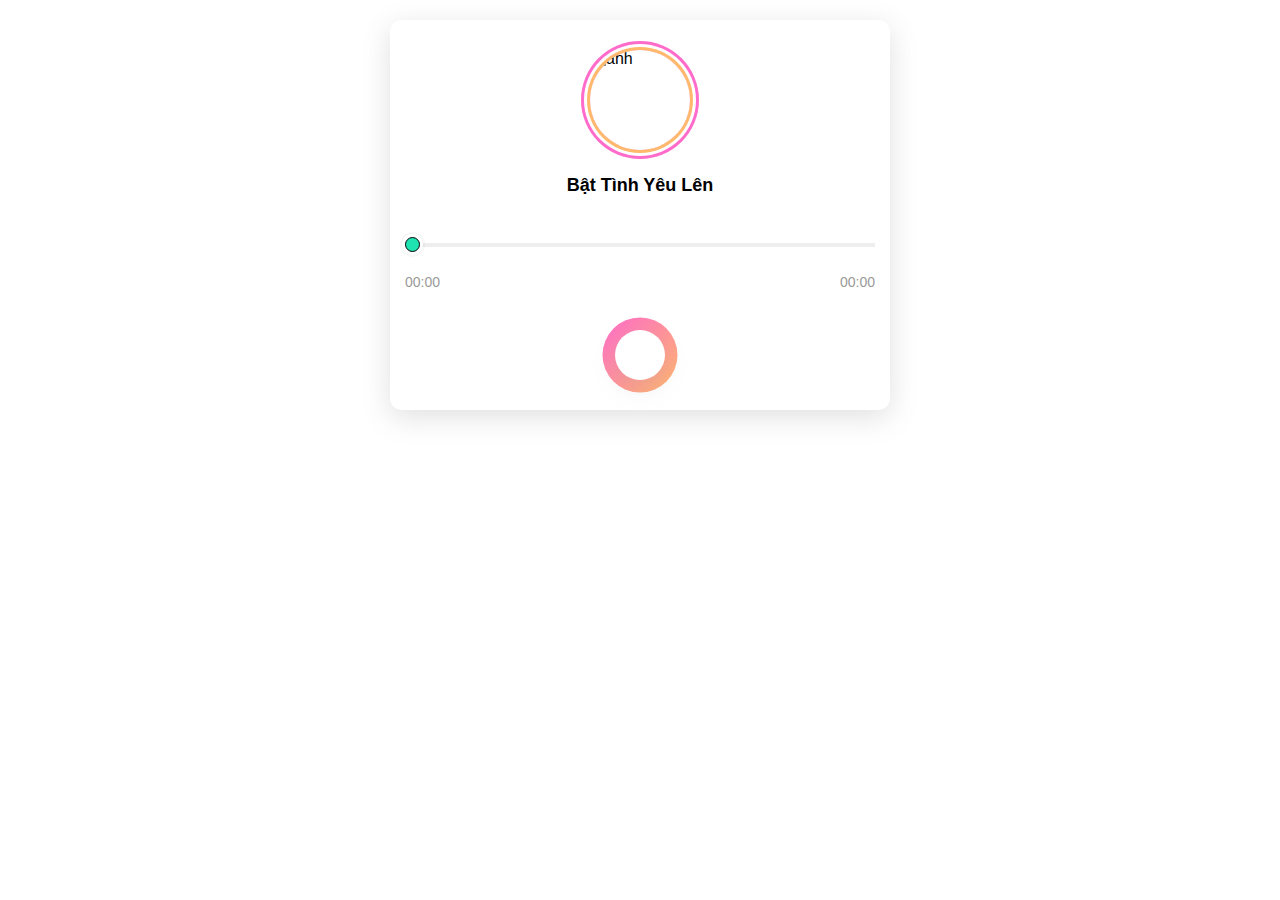
==== index.html @ 87ba6da7 "upMusic" ====
<!DOCTYPE html>
<html lang="en">

<head>
    <meta charset="UTF-8">
    <meta http-equiv="X-UA-Compatible" content="IE=edge">
    <meta name="viewport" content="width=device-width, initial-scale=1.0">
    <link rel="stylesheet" href="style.css">
    <script type="module" src="https://unpkg.com/ionicons@5.5.2/dist/ionicons/ionicons.esm.js"></script>
    <script nomodule src="https://unpkg.com/ionicons@5.5.2/dist/ionicons/ionicons.js"></script>
    <title>MusicPlayer</title>
</head>

<body>
    <div class="music">
        <div class="music-thumb">
            <img src="./pexels-james-wheeler-417074.jpg" alt="anh">
        </div>
        <h3 class="music-name">
            Why Not Me
        </h3>
        <input type="range" name="song" id="range" class="range" />
        <audio src="./music/btyl.mp3" id="song"></audio>
        <div class="timer">
            <div class="duration"></div>
            <div class="remainning"></div>
        </div>
        <div class="controls">
            <ion-icon name="infinite-outline" class="infiniti"></ion-icon>
            <ion-icon name="play-back-outline" class="back-play"></ion-icon>
            <div class="play">
                <div class="player-inner">
                    <ion-icon name="play-outline" class="play-icon"></ion-icon>
                </div>
            </div>
            <ion-icon name="play-forward-outline" class="next-play"></ion-icon>
            <ion-icon name="repeat-outline" class="loop-play"></ion-icon>
        </div>
    </div>


    <script src="./main.js"></script>
</body>

</html>
---- style.css ----
*,
*:before,
*:after {
  box-sizing: border-box;
}
* {
  margin: 0;
  padding: 0;
  font: inherit;
  font-family: Arial, Helvetica, sans-serif;
}
img,
picture,
svg,
video {
  display: block;
  max-width: 100%;
}
body {
  min-height: 100vh;
  padding: 20px;
}
.music{
    max-width: 500px;
    margin: 0 auto;
    border-radius: 12px;
    background-color: #fff;
    box-shadow: rgba(100, 100,111,0.2) 0px 7px 29px 0px;
    padding: 30px 15px 30px;

}
.music-thumb{
    width: 100px;
    height: 100px;
    margin:  0 auto 25px;
}
.music-thumb.isplaying{
  animation:  spinner 5s infinite;
}
.music-thumb img{
    object-fit: cover;
    width: 100%;
    height: 100%;
    border-radius: 100rem;
    box-shadow: 0 0 0 3px #ffb86c, 0 0 0 6px white, 0 0 0 9px #ff6bcb;
}
.music-name{
    text-align: center;
    font-size: 18px;
    font-weight: 550;
    margin-bottom: 20px;
}
.timer{
    display: flex;
    justify-content: space-between;
    align-items: center;
    font-size: 14px;
    color: #999;
    margin-bottom: 40px;
}
.play{
   position: relative;
}
.player-inner{
    width: 50px;
    height: 50px;
    border-radius: 50%;
    background-color: #fff;
    display: flex;
    justify-content: center;
    align-items: center;
    cursor: pointer;
    box-shadow: rgba(149,157,165,0.2) 0px 8px 24px;
    position: relative;
    font-size: 20px;
    z-index: 2;
}
.play::before{
    inset: 0;
    content: "";
    position: absolute;
    background-image: linear-gradient(to right bottom, #ff6bcb, #ffb86c);
    transform: scale(1.5);
    border-radius: 100rem;

}
.controls{
    display: flex;
    justify-content: center;
    align-items: center;
    gap: 0 40px;
}
.back-play,.next-play,.infiniti,.loop-play{
    cursor: pointer;
}
.range {
    height: 38px;
    -webkit-appearance: none;
    margin: 10px 0;
    width: 100%;
}
.range::-webkit-slider-runnable-track {
    width: 100%;
    height: 4px;
    cursor: pointer;
    background-color: #eee;
  }
.range::-webkit-slider-thumb {
    box-shadow: 0 0 0 3px #fff, 0 0 0 5px rgba(100, 100,111,0.05);  
    border: 1px solid #000000;
    height: 15px;
    width: 15px;
    border-radius: 100rem;
    background: #20e3b2;
    cursor: pointer;
    -webkit-appearance: none;
    margin-top: -6px;
  }
  @keyframes spinner {
    to{
      rotate: 360deg;
    }
  }
  .loop-play{
    font-size: 20px;
  }
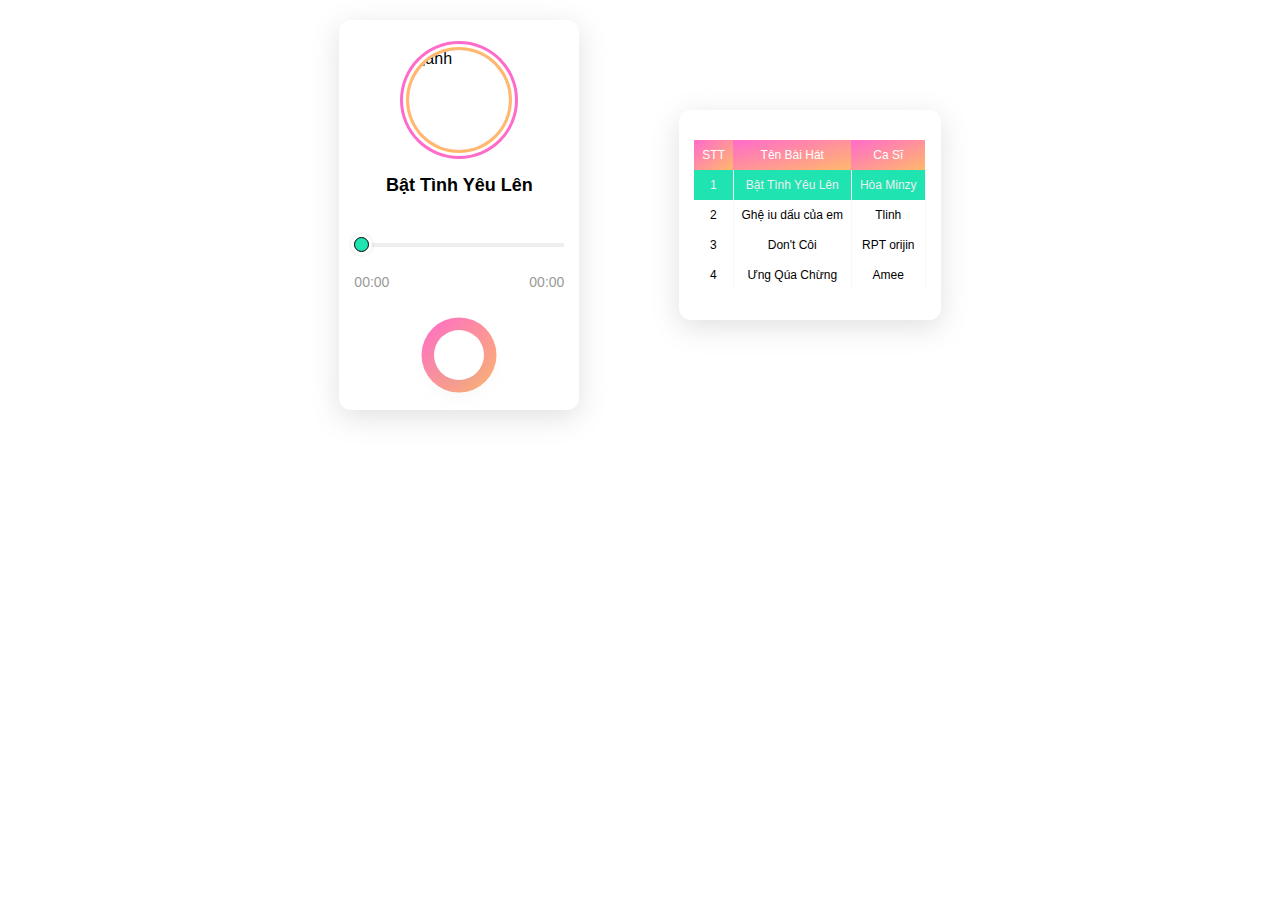
==== commit 77005342: "test" ====
--- a/index.html
+++ b/index.html
@@ -12,31 +12,50 @@
 </head>
 
 <body>
-    <div class="music">
-        <div class="music-thumb">
-            <img src="./pexels-james-wheeler-417074.jpg" alt="anh">
+    <div class="container">
+        <div class="music">
+            <div class="music-thumb">
+                <img src="./pexels-james-wheeler-417074.jpg" alt="anh">
+            </div>
+            <h3 class="music-name">
+                Why Not Me
+            </h3>
+            <input type="range" name="song" id="range" class="range" />
+            <audio src="./music/btyl.mp3" id="song"></audio>
+            <div class="timer">
+                <div class="duration"></div>
+                <div class="remainning"></div>
+            </div>
+            <div class="controls">
+                <ion-icon name="infinite-outline" class="infiniti"></ion-icon>
+                <ion-icon name="play-back-outline" class="back-play"></ion-icon>
+                <div class="play">
+                    <div class="player-inner">
+                        <ion-icon name="play-outline" class="play-icon"></ion-icon>
+                    </div>
+                </div>
+                <ion-icon name="play-forward-outline" class="next-play"></ion-icon>
+                <ion-icon name="repeat-outline" class="loop-play"></ion-icon>
+            </div>
         </div>
-        <h3 class="music-name">
-            Why Not Me
-        </h3>
-        <input type="range" name="song" id="range" class="range" />
-        <audio src="./music/btyl.mp3" id="song"></audio>
-        <div class="timer">
-            <div class="duration"></div>
-            <div class="remainning"></div>
-        </div>
-        <div class="controls">
-            <ion-icon name="infinite-outline" class="infiniti"></ion-icon>
-            <ion-icon name="play-back-outline" class="back-play"></ion-icon>
-            <div class="play">
-                <div class="player-inner">
-                    <ion-icon name="play-outline" class="play-icon"></ion-icon>
-                </div>
-            </div>
-            <ion-icon name="play-forward-outline" class="next-play"></ion-icon>
-            <ion-icon name="repeat-outline" class="loop-play"></ion-icon>
+
+        <div class="table_list">
+                <table class="fl-table">
+                    <thead>
+                    <tr>
+                        <th>STT</th>
+                        <th>Tên Bài Hát</th>
+                        <th>Ca Sĩ</th>
+                    </tr>
+                    </thead>
+                    <tbody class="tbody">
+                        
+            
+                    <tbody>
+                </table>
         </div>
     </div>
+
 
 
     <script src="./main.js"></script>
--- a/style.css
+++ b/style.css
@@ -20,9 +20,14 @@
   min-height: 100vh;
   padding: 20px;
 }
+.container{
+  display: flex;
+  align-items: center;
+  justify-content: center;
+  margin: 0 auto;
+}
 .music{
-    max-width: 500px;
-    margin: 0 auto;
+    max-width: 50%;
     border-radius: 12px;
     background-color: #fff;
     box-shadow: rgba(100, 100,111,0.2) 0px 7px 29px 0px;
@@ -84,6 +89,10 @@
     border-radius: 100rem;
 
 }
+.song.active{
+  background-color: #20e3b2;
+  color: #eee;
+}
 .controls{
     display: flex;
     justify-content: center;
@@ -116,6 +125,41 @@
     -webkit-appearance: none;
     margin-top: -6px;
   }
+  .table_list{
+    max-width: 50%;
+    border-radius: 12px;
+    background-color: #fff;
+    box-shadow: rgba(100, 100,111,0.2) 0px 7px 29px 0px;
+    padding: 30px 15px 30px;
+    margin-left: 100px;
+  }
+
+.fl-table {
+    border-radius: 5px;
+    font-size: 12px;
+    font-weight: normal;
+    border: none;
+    border-collapse: collapse;
+    width: 100%;
+    max-width: 100%;
+    white-space: nowrap;
+    background-color: white;
+}
+
+.fl-table td, .fl-table th {
+    text-align: center;
+    padding: 8px;
+}
+
+.fl-table td {
+    border-right: 1px solid #f8f8f8;
+    font-size: 12px;
+}
+
+.fl-table thead th {
+    color: #ffffff;
+    background-image: linear-gradient(to right bottom, #ff6bcb, #ffb86c);
+}
   @keyframes spinner {
     to{
       rotate: 360deg;
@@ -123,4 +167,15 @@
   }
   .loop-play{
     font-size: 20px;
-  }+  }
+  @media only screen and (min-device-width: 481px) and (max-device-width: 1024px){
+    .container{
+      display: flex;
+      flex-direction: column;
+    }
+    .table_list {
+      margin: 0;
+      padding: 20px 10px 20px;
+      margin-top: 30px;
+  }
+  }
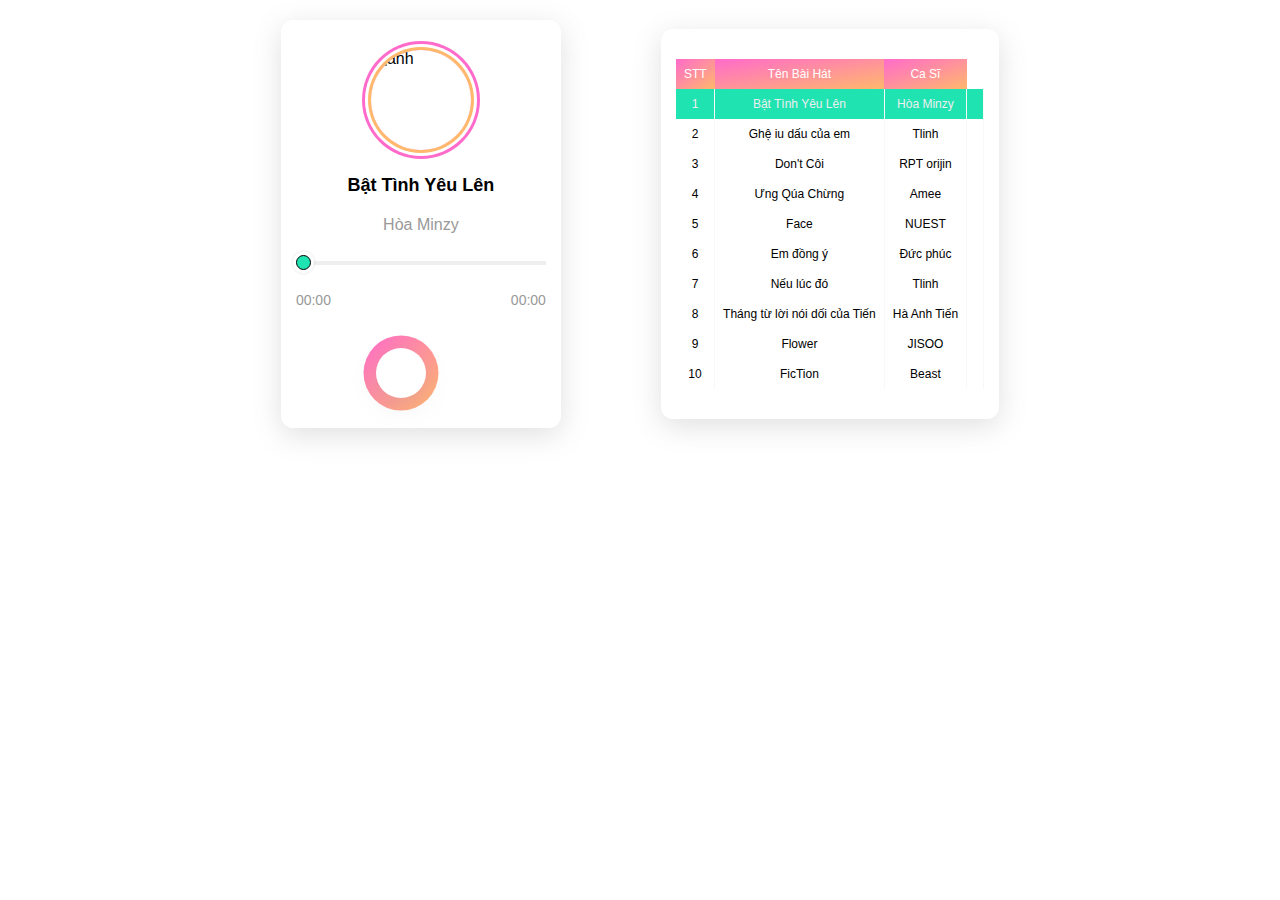
==== commit 90cec71b: "ok done" ====
--- a/index.html
+++ b/index.html
@@ -17,9 +17,8 @@
             <div class="music-thumb">
                 <img src="./pexels-james-wheeler-417074.jpg" alt="anh">
             </div>
-            <h3 class="music-name">
-                Why Not Me
-            </h3>
+            <h3 class="music-name"></h3>
+            <span class="singer">AMII</span>
             <input type="range" name="song" id="range" class="range" />
             <audio src="./music/btyl.mp3" id="song"></audio>
             <div class="timer">
@@ -27,7 +26,7 @@
                 <div class="remainning"></div>
             </div>
             <div class="controls">
-                <ion-icon name="infinite-outline" class="infiniti"></ion-icon>
+                <ion-icon name="infinite-outline" class="infiniti" title="nghe lặp"></ion-icon>
                 <ion-icon name="play-back-outline" class="back-play"></ion-icon>
                 <div class="play">
                     <div class="player-inner">
@@ -35,24 +34,25 @@
                     </div>
                 </div>
                 <ion-icon name="play-forward-outline" class="next-play"></ion-icon>
-                <ion-icon name="repeat-outline" class="loop-play"></ion-icon>
+                <ion-icon name="repeat-outline" class="loop-play" title="nghe lại 1 lần"></ion-icon>
+                <ion-icon name="shuffle-outline" class="random-play" title="random"></ion-icon>
             </div>
         </div>
 
         <div class="table_list">
-                <table class="fl-table">
-                    <thead>
+            <table class="fl-table">
+                <thead>
                     <tr>
                         <th>STT</th>
                         <th>Tên Bài Hát</th>
                         <th>Ca Sĩ</th>
                     </tr>
-                    </thead>
-                    <tbody class="tbody">
-                        
-            
-                    <tbody>
-                </table>
+                </thead>
+                <tbody class="tbody">
+
+
+                <tbody>
+            </table>
         </div>
     </div>
 
--- a/style.css
+++ b/style.css
@@ -93,6 +93,9 @@
   background-color: #20e3b2;
   color: #eee;
 }
+.song{
+  cursor: pointer;
+}
 .controls{
     display: flex;
     justify-content: center;
@@ -168,6 +171,11 @@
   .loop-play{
     font-size: 20px;
   }
+  .singer{
+    display: flex;
+    justify-content: center;
+    color: #999;
+  }
   @media only screen and (min-device-width: 481px) and (max-device-width: 1024px){
     .container{
       display: flex;
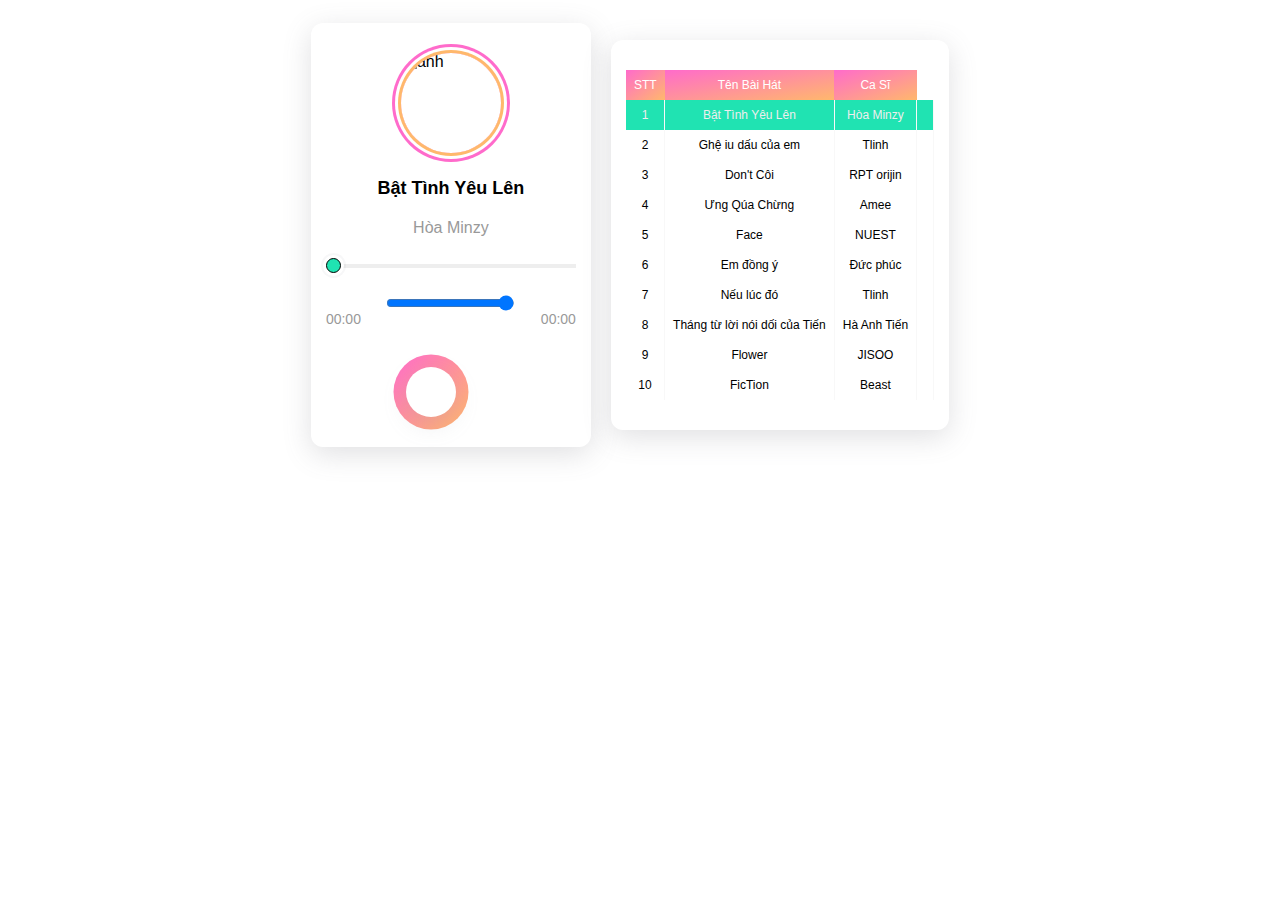
==== commit 7d756837: "respon" ====
--- a/index.html
+++ b/index.html
@@ -21,6 +21,11 @@
             <span class="singer">AMII</span>
             <input type="range" name="song" id="range" class="range" />
             <audio src="./music/btyl.mp3" id="song"></audio>
+            <div class="volume">
+                  <ion-icon name="volume-high"></ion-icon>
+            <input type="range" orient="vertical" min="1" max="100" value="99" class="volume_slider" onchange="handleVolume()">
+            </div>
+          
             <div class="timer">
                 <div class="duration"></div>
                 <div class="remainning"></div>
--- a/style.css
+++ b/style.css
@@ -3,12 +3,14 @@
 *:after {
   box-sizing: border-box;
 }
+
 * {
   margin: 0;
   padding: 0;
   font: inherit;
   font-family: Arial, Helvetica, sans-serif;
 }
+
 img,
 picture,
 svg,
@@ -16,174 +18,233 @@
   display: block;
   max-width: 100%;
 }
+
 body {
   min-height: 100vh;
   padding: 20px;
 }
-.container{
+
+.container {
   display: flex;
   align-items: center;
   justify-content: center;
   margin: 0 auto;
 }
-.music{
-    max-width: 50%;
-    border-radius: 12px;
-    background-color: #fff;
-    box-shadow: rgba(100, 100,111,0.2) 0px 7px 29px 0px;
-    padding: 30px 15px 30px;
-
-}
-.music-thumb{
-    width: 100px;
-    height: 100px;
-    margin:  0 auto 25px;
-}
-.music-thumb.isplaying{
-  animation:  spinner 5s infinite;
-}
-.music-thumb img{
-    object-fit: cover;
-    width: 100%;
-    height: 100%;
-    border-radius: 100rem;
-    box-shadow: 0 0 0 3px #ffb86c, 0 0 0 6px white, 0 0 0 9px #ff6bcb;
-}
-.music-name{
-    text-align: center;
-    font-size: 18px;
-    font-weight: 550;
-    margin-bottom: 20px;
-}
-.timer{
-    display: flex;
-    justify-content: space-between;
-    align-items: center;
-    font-size: 14px;
-    color: #999;
-    margin-bottom: 40px;
-}
-.play{
-   position: relative;
-}
-.player-inner{
-    width: 50px;
-    height: 50px;
-    border-radius: 50%;
-    background-color: #fff;
-    display: flex;
-    justify-content: center;
-    align-items: center;
-    cursor: pointer;
-    box-shadow: rgba(149,157,165,0.2) 0px 8px 24px;
-    position: relative;
-    font-size: 20px;
-    z-index: 2;
-}
-.play::before{
-    inset: 0;
-    content: "";
-    position: absolute;
-    background-image: linear-gradient(to right bottom, #ff6bcb, #ffb86c);
-    transform: scale(1.5);
-    border-radius: 100rem;
-
-}
-.song.active{
+
+.music {
+  border-radius: 12px;
+  background-color: #fff;
+  box-shadow: rgba(100, 100, 111, 0.2) 0px 7px 29px 0px;
+  padding: 30px 15px 30px;
+
+}
+
+.music-thumb {
+  width: 100px;
+  height: 100px;
+  margin: 0 auto 25px;
+}
+
+.music-thumb.isplaying {
+  animation: spinner 5s infinite;
+}
+
+.music-thumb img {
+  object-fit: cover;
+  width: 100%;
+  height: 100%;
+  border-radius: 100rem;
+  box-shadow: 0 0 0 3px #ffb86c, 0 0 0 6px white, 0 0 0 9px #ff6bcb;
+}
+
+.music-name {
+  text-align: center;
+  font-size: 18px;
+  font-weight: 550;
+  margin-bottom: 20px;
+}
+
+.timer {
+  display: flex;
+  justify-content: space-between;
+  align-items: center;
+  font-size: 14px;
+  color: #999;
+  margin-bottom: 40px;
+}
+
+.play {
+  position: relative;
+}
+
+.player-inner {
+  width: 50px;
+  height: 50px;
+  border-radius: 50%;
+  background-color: #fff;
+  display: flex;
+  justify-content: center;
+  align-items: center;
+  cursor: pointer;
+  box-shadow: rgba(149, 157, 165, 0.2) 0px 8px 24px;
+  position: relative;
+  font-size: 20px;
+  z-index: 2;
+}
+
+.play::before {
+  inset: 0;
+  content: "";
+  position: absolute;
+  background-image: linear-gradient(to right bottom, #ff6bcb, #ffb86c);
+  transform: scale(1.5);
+  border-radius: 100rem;
+
+}
+
+.song.active {
   background-color: #20e3b2;
   color: #eee;
 }
-.song{
-  cursor: pointer;
-}
-.controls{
+
+.song {
+  cursor: pointer;
+}
+
+.controls {
+  display: flex;
+  justify-content: center;
+  align-items: center;
+  gap: 0 40px;
+}
+
+.back-play,
+.next-play,
+.infiniti,
+.loop-play {
+  cursor: pointer;
+}
+
+.range {
+  height: 38px;
+  -webkit-appearance: none;
+  margin: 10px 0;
+  width: 100%;
+}
+
+.range::-webkit-slider-runnable-track {
+  width: 100%;
+  height: 4px;
+  cursor: pointer;
+  background-color: #eee;
+}
+.volume{
+  width: 100%;
+  display: flex;
+  justify-content: center;
+}
+.range::-webkit-slider-thumb {
+  box-shadow: 0 0 0 3px #fff, 0 0 0 5px rgba(100, 100, 111, 0.05);
+  border: 1px solid #000000;
+  height: 15px;
+  width: 15px;
+  border-radius: 100rem;
+  background: #20e3b2;
+  cursor: pointer;
+  -webkit-appearance: none;
+  margin-top: -6px;
+}
+
+.table_list {
+  max-width: 50%;
+  border-radius: 12px;
+  background-color: #fff;
+  box-shadow: rgba(100, 100, 111, 0.2) 0px 7px 29px 0px;
+  padding: 30px 15px 30px;
+  margin-left: 100px;
+  max-height: 420px;
+}
+.table_list::-webkit-scrollbar {
+  display: none;
+}
+ 
+
+.fl-table {
+  border-radius: 5px;
+  font-size: 12px;
+  font-weight: normal;
+  border: none;
+  border-collapse: collapse;
+  width: 100%;
+  max-width: 100%;
+  white-space: nowrap;
+  background-color: white;
+}
+
+.fl-table td,
+.fl-table th {
+  text-align: center;
+  padding: 8px;
+}
+
+.fl-table td {
+  border-right: 1px solid #f8f8f8;
+  font-size: 12px;
+}
+
+.fl-table thead th {
+  color: #ffffff;
+  background-image: linear-gradient(to right bottom, #ff6bcb, #ffb86c);
+}
+
+@keyframes spinner {
+  to {
+    rotate: 360deg;
+  }
+}
+
+.loop-play {
+  font-size: 20px;
+}
+
+.singer {
+  display: flex;
+  justify-content: center;
+  color: #999;
+}
+
+@media only screen and (min-device-width: 481px) and (max-device-width: 1024px) {
+  .container {
     display: flex;
-    justify-content: center;
-    align-items: center;
-    gap: 0 40px;
-}
-.back-play,.next-play,.infiniti,.loop-play{
-    cursor: pointer;
-}
-.range {
-    height: 38px;
-    -webkit-appearance: none;
-    margin: 10px 0;
-    width: 100%;
-}
-.range::-webkit-slider-runnable-track {
-    width: 100%;
-    height: 4px;
-    cursor: pointer;
-    background-color: #eee;
-  }
-.range::-webkit-slider-thumb {
-    box-shadow: 0 0 0 3px #fff, 0 0 0 5px rgba(100, 100,111,0.05);  
-    border: 1px solid #000000;
-    height: 15px;
-    width: 15px;
-    border-radius: 100rem;
-    background: #20e3b2;
-    cursor: pointer;
-    -webkit-appearance: none;
-    margin-top: -6px;
-  }
-  .table_list{
-    max-width: 50%;
-    border-radius: 12px;
-    background-color: #fff;
-    box-shadow: rgba(100, 100,111,0.2) 0px 7px 29px 0px;
-    padding: 30px 15px 30px;
-    margin-left: 100px;
-  }
-
-.fl-table {
-    border-radius: 5px;
-    font-size: 12px;
-    font-weight: normal;
-    border: none;
-    border-collapse: collapse;
-    width: 100%;
-    max-width: 100%;
-    white-space: nowrap;
-    background-color: white;
-}
-
-.fl-table td, .fl-table th {
-    text-align: center;
-    padding: 8px;
-}
-
-.fl-table td {
-    border-right: 1px solid #f8f8f8;
-    font-size: 12px;
-}
-
-.fl-table thead th {
-    color: #ffffff;
-    background-image: linear-gradient(to right bottom, #ff6bcb, #ffb86c);
-}
-  @keyframes spinner {
-    to{
-      rotate: 360deg;
-    }
-  }
-  .loop-play{
-    font-size: 20px;
-  }
-  .singer{
+    flex-direction: column;
+  }
+
+  .table_list {
+    margin: 0;
+    padding: 20px 10px 20px;
+    margin-top: 30px;
+  }
+}
+@media only screen and (min-device-width: 375px) and (max-device-width: 600px) {
+  .container {
     display: flex;
-    justify-content: center;
-    color: #999;
-  }
-  @media only screen and (min-device-width: 481px) and (max-device-width: 1024px){
-    .container{
-      display: flex;
-      flex-direction: column;
-    }
-    .table_list {
-      margin: 0;
-      padding: 20px 10px 20px;
-      margin-top: 30px;
-  }
-  }
+    flex-direction: column;
+  }
+
+  .table_list {
+    margin: 0;
+    padding: 15px 7px 15px;
+    margin-top: 20px;
+  }
+}
+
+th {
+  position: sticky;
+  top: 0px;
+}
+
+.table_list {
+  max-width: 450px;
+  overflow-y: scroll;
+  margin: 20px;
+}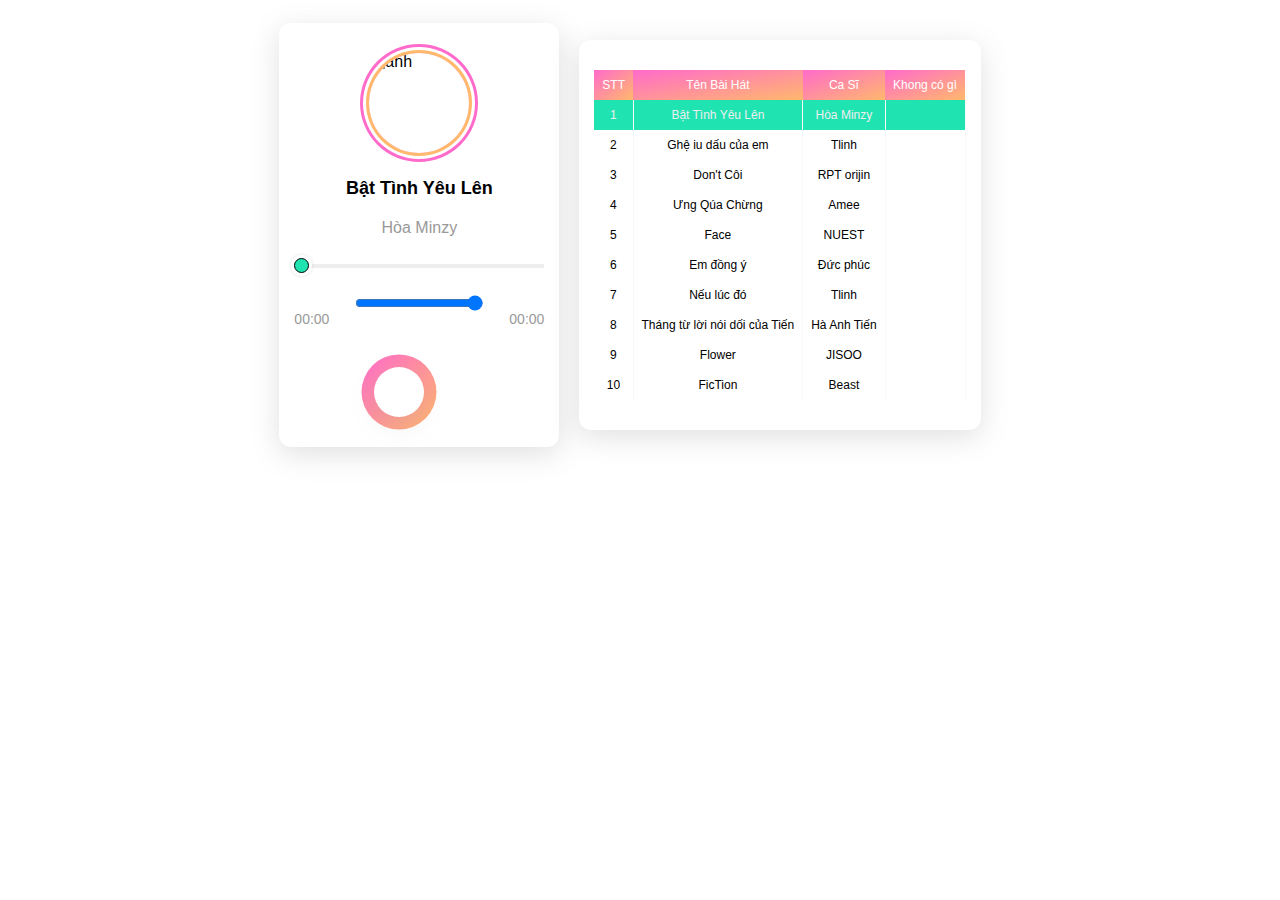
==== commit 1ecb325e: "Update index.html" ====
--- a/index.html
+++ b/index.html
@@ -51,6 +51,7 @@
                         <th>STT</th>
                         <th>Tên Bài Hát</th>
                         <th>Ca Sĩ</th>
+                        <th>Khong có gì</th>
                     </tr>
                 </thead>
                 <tbody class="tbody">
@@ -66,4 +67,4 @@
     <script src="./main.js"></script>
 </body>
 
-</html>+</html>
